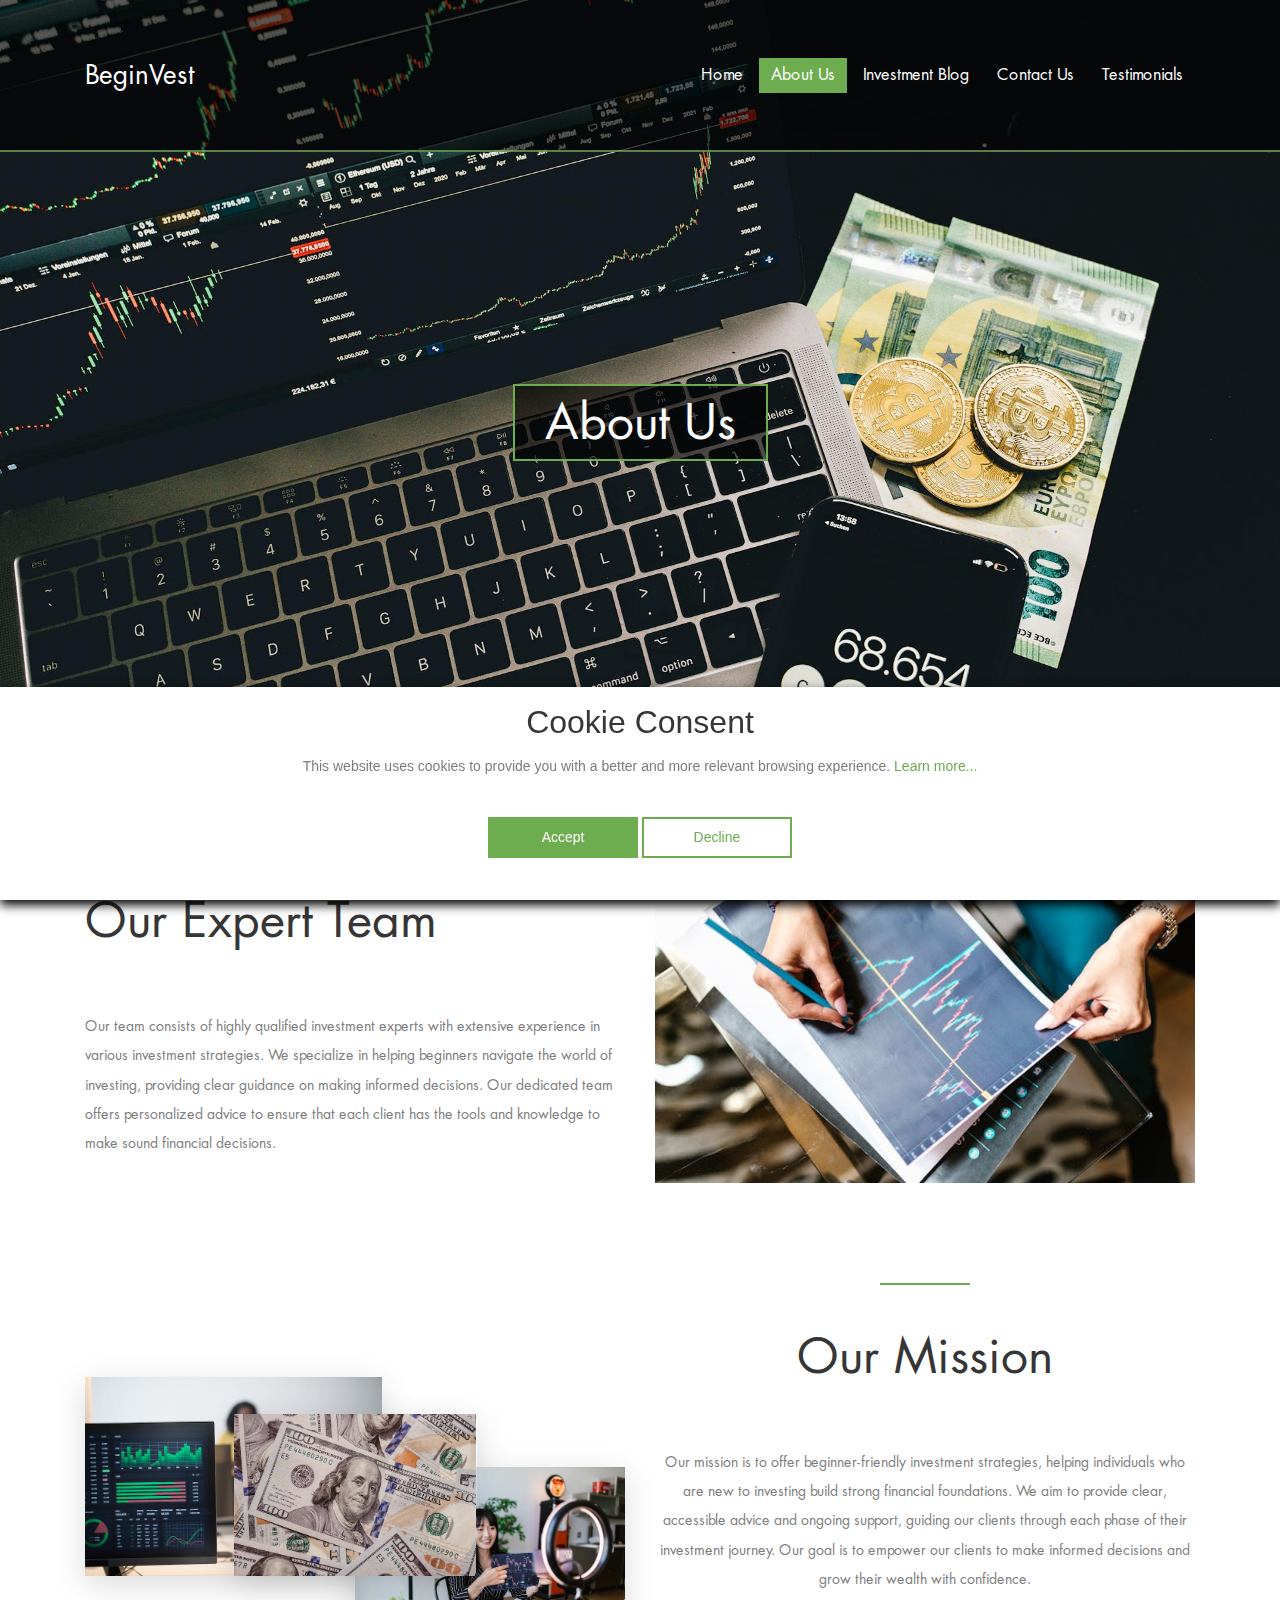
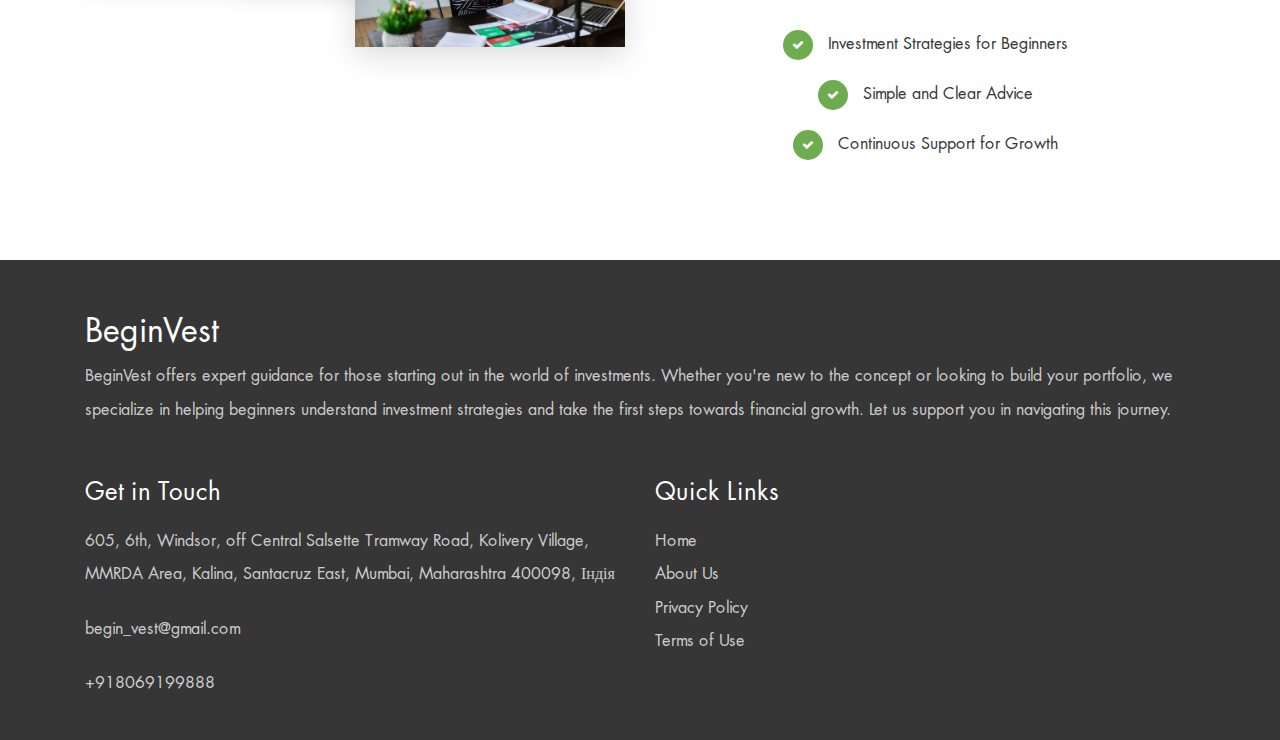
==== about-us.html @ 361419df "WIP" ====
<!DOCTYPE html>
<html lang="en">
    <head>
        <meta charset="UTF-8" />
        <meta name="description" content="" />
        <meta http-equiv="X-UA-Compatible" content="IE=edge" />
        <meta
            name="viewport"
            content="width=device-width, initial-scale=1, shrink-to-fit=no"
        />

        <!-- Title -->
        <title>BeginVest</title>

        <!-- Favicon -->
        <link rel="icon" href="img/core-img/favicon.ico" />

        <!-- Core Stylesheet -->
        <link rel="stylesheet" href="style.css" />
    </head>

    <body>
        <!-- Preloader -->
        <div class="preloader d-flex align-items-center justify-content-center">
            <div class="cssload-container">
                <div class="cssload-loading"><i></i><i></i><i></i><i></i></div>
            </div>
        </div>

        <!-- ##### Header Area Start ##### -->
        <header class="header-area">
            <!-- Navbar Area -->
            <div class="palatin-main-menu">
                <div class="classy-nav-container breakpoint-off">
                    <div class="container">
                        <!-- Menu -->
                        <nav
                            class="classy-navbar justify-content-between"
                            id="palatinNav"
                        >
                            <!-- Nav brand -->
                            <a href="index.html" class="nav-brand text-white"
                                >BeginVest</a
                            >

                            <!-- Navbar Toggler -->
                            <div class="classy-navbar-toggler">
                                <span class="navbarToggler"
                                    ><span></span><span></span><span></span
                                ></span>
                            </div>

                            <!-- Menu -->
                            <div class="classy-menu">
                                <!-- close btn -->
                                <div class="classycloseIcon">
                                    <div class="cross-wrap">
                                        <span class="top"></span
                                        ><span class="bottom"></span>
                                    </div>
                                </div>

                                <!-- Nav Start -->
                                <div class="classynav">
                                    <ul>
                                        <li>
                                            <a href="index.html">Home</a>
                                        </li>
                                        <li class="active">
                                            <a href="about-us.html">About Us</a>
                                        </li>
                                        <li>
                                            <a href="services.html"
                                                >Investment Blog</a
                                            >
                                        </li>
                                        <li>
                                            <a href="contact.html"
                                                >Contact Us</a
                                            >
                                        </li>
                                        <li>
                                            <a href="testimonials.html"
                                                >Testimonials</a
                                            >
                                        </li>
                                    </ul>
                                </div>
                                <!-- Nav End -->
                            </div>
                        </nav>
                    </div>
                </div>
            </div>
        </header>
        <!-- ##### Header Area End ##### -->

        <!-- ##### Breadcumb Area Start ##### -->
        <section
            class="breadcumb-area bg-img d-flex align-items-center justify-content-center"
            style="background-image: url(img/bg-img/bg-4.jpg)"
        >
            <div class="bradcumbContent">
                <h2>About Us</h2>
            </div>
        </section>
        <!-- ##### Breadcumb Area End ##### -->

        <!-- ##### About Us Area Start ##### -->
        <section class="about-us-area mt-5">
            <div class="container">
                <div class="row align-items-center">
                    <div class="col-12 col-lg-6">
                        <div class="about-text mb-100">
                            <div class="section-heading">
                                <div class="line-"></div>
                                <h2>Our Expert Team</h2>
                            </div>
                            <p>
                                Our team consists of highly qualified investment
                                experts with extensive experience in various
                                investment strategies. We specialize in helping
                                beginners navigate the world of investing,
                                providing clear guidance on making informed
                                decisions. Our dedicated team offers
                                personalized advice to ensure that each client
                                has the tools and knowledge to make sound
                                financial decisions.
                            </p>
                        </div>
                    </div>

                    <div class="col-12 col-lg-6">
                        <div class="about-thumbnail mb-100">
                            <img src="img/bg-img/about-1.jpg" alt="" />
                        </div>
                    </div>
                </div>
            </div>
        </section>
        <!-- ##### About Us Area End ##### -->

        <!-- ##### About Us Area Start ##### -->
        <section class="about-us-area">
            <div class="container">
                <div
                    style="flex-direction: row-reverse"
                    class="row align-items-center"
                >
                    <div class="col-12 col-lg-6">
                        <div class="about-text text-center mb-100">
                            <div class="section-heading text-center">
                                <div class="line-"></div>
                                <h2>Our Mission</h2>
                            </div>
                            <p>
                                Our mission is to offer beginner-friendly
                                investment strategies, helping individuals who
                                are new to investing build strong financial
                                foundations. We aim to provide clear, accessible
                                advice and ongoing support, guiding our clients
                                through each phase of their investment journey.
                                Our goal is to empower our clients to make
                                informed decisions and grow their wealth with
                                confidence.
                            </p>
                            <div class="about-key-text">
                                <h6>
                                    <span class="fa fa-check"></span>
                                    Investment Strategies for Beginners
                                </h6>
                                <h6>
                                    <span class="fa fa-check"></span> Simple and
                                    Clear Advice
                                </h6>
                                <h6>
                                    <span class="fa fa-check"></span>
                                    Continuous Support for Growth
                                </h6>
                            </div>
                        </div>
                    </div>

                    <div class="col-12 col-lg-6">
                        <div class="about-thumbnail homepage mb-100">
                            <!-- First Img -->
                            <div
                                class="first-img wow fadeInUp"
                                data-wow-delay="100ms"
                            >
                                <img src="img/bg-img/about-2.jpg" alt="" />
                            </div>
                            <!-- Second Img -->
                            <div
                                class="second-img wow fadeInUp"
                                data-wow-delay="300ms"
                            >
                                <img src="img/bg-img/about-3.jpg" alt="" />
                            </div>
                            <!-- Third Img-->
                            <div
                                class="third-img wow fadeInUp"
                                data-wow-delay="500ms"
                            >
                                <img src="img/bg-img/about-4.jpg" alt="" />
                            </div>
                        </div>
                    </div>
                </div>
            </div>
        </section>
        <!-- ##### About Us Area End ##### -->

        <!-- ##### Footer Area Start ##### -->
        <footer class="footer-area">
            <div class="container">
                <div class="row">
                    <!-- Footer Widget Area -->
                    <div class="col-12 col-lg-12">
                        <div class="footer-widget-area mt-50">
                            <a href="index.html" class="nav-brand text-white">
                                <h2 class="text-white">BeginVest</h2>
                            </a>
                            <p>
                                BeginVest offers expert guidance for those
                                starting out in the world of investments.
                                Whether you're new to the concept or looking to
                                build your portfolio, we specialize in helping
                                beginners understand investment strategies and
                                take the first steps towards financial growth.
                                Let us support you in navigating this journey.
                            </p>
                        </div>
                    </div>

                    <!-- Footer Widget Area -->
                    <div class="col-12 col-md-6 col-lg-6">
                        <div class="footer-widget-area mt-50">
                            <h4 class="text-white mb-3">Get in Touch</h4>
                            <a href="" class="text-white">
                                <p>
                                    605, 6th, Windsor, off Central Salsette
                                    Tramway Road, Kolivery Village, MMRDA Area,
                                    Kalina, Santacruz East, Mumbai, Maharashtra
                                    400098, Індія
                                </p>
                            </a>
                            <br />
                            <a href="" class="text-white">
                                <p>begin_vest@gmail.com</p>
                            </a>
                            <br />
                            <a href="" class="text-white">
                                <p>+918069199888</p>
                            </a>
                        </div>
                    </div>
                    <div class="col-12 col-md-6 col-lg-6">
                        <div class="footer-widget-area mt-50">
                            <h4 class="text-white mb-3">Quick Links</h4>
                            <a href="index.html" class="text-white">
                                <p>Home</p>
                            </a>
                            <a href="about-us.html" class="text-white">
                                <p>About Us</p>
                            </a>
                            <a href="privacy-policy.html" class="text-white">
                                <p>Privacy Policy</p>
                            </a>
                            <a href="terms-of-use.html" class="text-white">
                                <p>Terms of Use</p>
                            </a>
                        </div>
                    </div>
                </div>
            </div>
        </footer>
        <!-- ##### Footer Area End ##### -->

        <!-- Cookie banner -->
        <div class="cookie-wrapper show">
            <div>
                <i class="bx bx-cookie"></i>
                <h2 style="text-align: center">Cookie Consent</h2>
            </div>

            <div class="data">
                <p>
                    This website uses cookies to provide you with a better and
                    more relevant browsing experience.
                    <a href="#">Learn more...</a>
                </p>
            </div>

            <div class="buttons">
                <button class="cookie-button" id="acceptBtn">Accept</button>
                <button class="cookie-button" id="declineBtn">Decline</button>
            </div>
        </div>
        <!-- End Cookie banner -->

        <!-- ##### All Javascript Script ##### -->
        <!-- jQuery-2.2.4 js -->
        <script src="https://code.jquery.com/jquery-3.4.1.min.js"></script>
        <!-- Popper js -->
        <script src="js/bootstrap/popper.min.js"></script>
        <!-- Bootstrap js -->
        <script src="js/bootstrap/bootstrap.min.js"></script>
        <!-- All Plugins js -->
        <script src="js/plugins/plugins.js"></script>
        <!-- Active js -->
        <script src="js/active.js"></script>

        <script src="js/contact-form.js"></script>
        <script src="js/cookiebanner.js"></script>
    </body>
</html>
---- style.css ----
/* :: 1.0 Import Fonts */
@import url(css/bootstrap.min.css);
@import url(css/classy-nav.css);
@import url(css/owl.carousel.min.css);
@import url(css/animate.css);
@import url(css/magnific-popup.css);
@import url(css/font-awesome.min.css);
@import url(css/nice-select.css);
@import url(css/travel-icon.css);
@font-face {
    font-family: "FuturaLT-Book";
    src: url("fonts/FuturaLT-Book.eot?#iefix") format("embedded-opentype"),
        url("fonts/FuturaLT-Book.woff") format("woff"),
        url("fonts/FuturaLT-Book.ttf") format("truetype"),
        url("fonts/FuturaLT-Book.svg#FuturaLT-Book") format("svg");
    font-weight: normal;
    font-style: normal;
}
/* :: 2.0 Import All CSS */
/* :: 3.0 Base CSS */
* {
    margin: 0;
    padding: 0;
}

body {
    font-family: "FuturaLT-Book";
    font-size: 14px;
}

h1,
h2,
h3,
h4,
h5,
h6 {
    color: #363636;
    line-height: 1.3;
    font-weight: 400;
}

p {
    color: #7d7d7d;
    font-size: 14px;
    line-height: 2.1;
    font-weight: 400;
}

a,
a:hover,
a:focus {
    -webkit-transition-duration: 500ms;
    transition-duration: 500ms;
    text-decoration: none;
    outline: 0 solid transparent;
    color: #141414;
    font-weight: 400;
    font-size: 14px;
}

ul,
ol {
    margin: 0;
}
ul li,
ol li {
    list-style: none;
}

img {
    height: auto;
    max-width: 100%;
}

/* :: 3.1.0 Spacing */
.mt-15 {
    margin-top: 15px !important;
}

.mt-30 {
    margin-top: 30px !important;
}

.mt-50 {
    margin-top: 50px !important;
}

.mt-70 {
    margin-top: 70px !important;
}

.mt-100 {
    margin-top: 100px !important;
}

.mb-15 {
    margin-bottom: 15px !important;
}

.mb-30 {
    margin-bottom: 30px !important;
}

.mb-50 {
    margin-bottom: 50px !important;
}

.mb-70 {
    margin-bottom: 70px !important;
}

.mb-100 {
    margin-bottom: 100px !important;
}

.ml-15 {
    margin-left: 15px !important;
}

.ml-30 {
    margin-left: 30px !important;
}

.ml-50 {
    margin-left: 50px !important;
}

.mr-15 {
    margin-right: 15px !important;
}

.mr-30 {
    margin-right: 30px !important;
}

.mr-50 {
    margin-right: 50px !important;
}

/* :: 3.2.0 Height */
.height-400 {
    height: 400px !important;
}

.height-500 {
    height: 500px !important;
}

.height-600 {
    height: 600px !important;
}

.height-700 {
    height: 700px !important;
}

.height-800 {
    height: 800px !important;
}

/* :: 3.3.0 Section Padding */
.section-padding-100 {
    padding-top: 100px;
    padding-bottom: 100px;
}

.section-padding-100-0 {
    padding-top: 100px;
    padding-bottom: 0;
}

.section-padding-0-100 {
    padding-top: 0;
    padding-bottom: 100px;
}

.section-padding-100-70 {
    padding-top: 100px;
    padding-bottom: 70px;
}

/* :: 3.4.0 Section Heading */
.section-heading {
    position: relative;
    z-index: 1;
    margin-bottom: 60px;
}
.section-heading .line- {
    width: 90px;
    height: 2px;
    background-color: #6dac4fff;
    display: block;
    margin-bottom: 40px;
}
.section-heading h2 {
    font-size: 48px;
    color: #363636;
}
@media only screen and (min-width: 992px) and (max-width: 1199px) {
    .section-heading h2 {
        font-size: 40px;
    }
}
@media only screen and (min-width: 768px) and (max-width: 991px) {
    .section-heading h2 {
        font-size: 36px;
    }
}
@media only screen and (max-width: 767px) {
    .section-heading h2 {
        font-size: 24px;
    }
}
.section-heading p {
    margin-bottom: 0;
}
.section-heading.text-center .line- {
    margin: 0 auto 40px;
}
.section-heading.white h2,
.section-heading.white p {
    color: #ffffff;
}

/* :: 3.5.0 Preloader CSS */
.preloader {
    background-color: #ffffff;
    width: 100%;
    height: 100%;
    position: fixed;
    top: 0;
    left: 0;
    right: 0;
    z-index: 9999;
}
.preloader .cssload-container {
    display: block;
    width: 97px;
}
.preloader .cssload-loading i {
    width: 19px;
    height: 19px;
    display: inline-block;
    border-radius: 50%;
    background: #6dac4fff;
}
.preloader .cssload-loading i:first-child {
    opacity: 0;
    animation: cssload-loading-ani2 0.58s linear infinite;
    -o-animation: cssload-loading-ani2 0.58s linear infinite;
    -ms-animation: cssload-loading-ani2 0.58s linear infinite;
    -webkit-animation: cssload-loading-ani2 0.58s linear infinite;
    -moz-animation: cssload-loading-ani2 0.58s linear infinite;
    transform: translate(-19px);
    -o-transform: translate(-19px);
    -ms-transform: translate(-19px);
    -webkit-transform: translate(-19px);
    -moz-transform: translate(-19px);
}
.preloader .cssload-loading i:nth-child(2),
.preloader .cssload-loading i:nth-child(3) {
    animation: cssload-loading-ani3 0.58s linear infinite;
    -o-animation: cssload-loading-ani3 0.58s linear infinite;
    -ms-animation: cssload-loading-ani3 0.58s linear infinite;
    -webkit-animation: cssload-loading-ani3 0.58s linear infinite;
    -moz-animation: cssload-loading-ani3 0.58s linear infinite;
}
.preloader .cssload-loading i:last-child {
    animation: cssload-loading-ani1 0.58s linear infinite;
    -o-animation: cssload-loading-ani1 0.58s linear infinite;
    -ms-animation: cssload-loading-ani1 0.58s linear infinite;
    -webkit-animation: cssload-loading-ani1 0.58s linear infinite;
    -moz-animation: cssload-loading-ani1 0.58s linear infinite;
}
@keyframes cssload-loading-ani1 {
    100% {
        transform: translate(39px);
        opacity: 0;
    }
}
@-o-keyframes cssload-loading-ani1 {
    100% {
        -o-transform: translate(39px);
        opacity: 0;
    }
}
@-ms-keyframes cssload-loading-ani1 {
    100% {
        -ms-transform: translate(39px);
        opacity: 0;
    }
}
@-webkit-keyframes cssload-loading-ani1 {
    100% {
        -webkit-transform: translate(39px);
        opacity: 0;
    }
}
@-moz-keyframes cssload-loading-ani1 {
    100% {
        -moz-transform: translate(39px);
        opacity: 0;
    }
}
@keyframes cssload-loading-ani2 {
    100% {
        transform: translate(19px);
        opacity: 1;
    }
}
@-o-keyframes cssload-loading-ani2 {
    100% {
        -o-transform: translate(19px);
        opacity: 1;
    }
}
@-ms-keyframes cssload-loading-ani2 {
    100% {
        -ms-transform: translate(19px);
        opacity: 1;
    }
}
@-webkit-keyframes cssload-loading-ani2 {
    100% {
        -webkit-transform: translate(19px);
        opacity: 1;
    }
}
@-moz-keyframes cssload-loading-ani2 {
    100% {
        -moz-transform: translate(19px);
        opacity: 1;
    }
}
@keyframes cssload-loading-ani3 {
    100% {
        transform: translate(19px);
    }
}
@-o-keyframes cssload-loading-ani3 {
    100% {
        -o-transform: translate(19px);
    }
}
@-ms-keyframes cssload-loading-ani3 {
    100% {
        -ms-transform: translate(19px);
    }
}
@-webkit-keyframes cssload-loading-ani3 {
    100% {
        -webkit-transform: translate(19px);
    }
}
@-moz-keyframes cssload-loading-ani3 {
    100% {
        -moz-transform: translate(19px);
    }
}
/* :: 3.6.0 Miscellaneous */
.bg-img {
    background-position: center center;
    background-size: cover;
    background-repeat: no-repeat;
}

.bg-white {
    background-color: #ffffff !important;
}

.bg-dark {
    background-color: #000000 !important;
}

.bg-transparent {
    background-color: transparent !important;
}

.font-bold {
    font-weight: 700;
}

.font-light {
    font-weight: 300;
}

.bg-overlay {
    position: relative;
    z-index: 2;
    background-position: center center;
    background-size: cover;
}
.bg-overlay::after {
    background-color: rgba(0, 0, 0, 0.63);
    position: absolute;
    z-index: -1;
    top: 0;
    left: 0;
    width: 100%;
    height: 100%;
    content: "";
}

.bg-fixed {
    background-attachment: fixed !important;
}

/* :: 3.7.0 ScrollUp */
#scrollUp {
    background-color: #6dac4fff;
    border-radius: 0;
    bottom: 50px;
    box-shadow: 0 2px 6px 0 rgba(0, 0, 0, 0.3);
    color: #ffffff;
    font-size: 24px;
    height: 40px;
    line-height: 40px;
    right: 50px;
    text-align: center;
    width: 40px;
    -webkit-transition-duration: 500ms;
    transition-duration: 500ms;
}
#scrollUp:hover,
#scrollUp:focus {
    background-color: #363636;
}

/* :: 3.8.0 Palatin Button */
.palatin-btn {
    background-color: #6dac4fff;
    -webkit-transition-duration: 500ms;
    transition-duration: 500ms;
    position: relative;
    z-index: 1;
    display: inline-block;
    min-width: 123px;
    height: 53px;
    color: #ffffff;
    border: none;
    border-radius: 0;
    padding: 0 30px;
    font-size: 16px;
    line-height: 53px;
    text-transform: capitalize;
}
.palatin-btn:hover,
.palatin-btn:focus {
    font-size: 16px;
    background-color: #363636;
    color: #ffffff;
}
.palatin-btn.btn-2 {
    background-color: #363636;
    color: #ffffff;
}
.palatin-btn.btn-2:hover,
.palatin-btn.btn-2:focus {
    font-size: 16px;
    background-color: #6dac4fff;
    color: #ffffff;
}
.palatin-btn.btn-3 {
    background-color: #ffffff;
    color: #6dac4fff;
    border: 2px solid #6dac4fff;
    height: 49px;
    line-height: 48px;
}
.palatin-btn.btn-3:hover,
.palatin-btn.btn-3:focus {
    font-size: 16px;
    background-color: #6dac4fff;
    color: #ffffff;
}

/* :: 4.0 Header Area CSS */
.header-area {
    position: absolute;
    z-index: 100;
    width: 100%;
    top: 0;
    left: 0;
    z-index: 1000;
}
.header-area .palatin-main-menu {
    position: relative;
    width: 100%;
    background-color: rgba(0, 0, 0, 0.63);
    border-bottom: 2px solid rgb(138 203 112 / 63%);
}
.header-area .palatin-main-menu .classy-nav-container {
    background-color: transparent;
}
.header-area .palatin-main-menu .classy-navbar {
    -webkit-transition-duration: 300ms;
    transition-duration: 300ms;
    background-color: transparent;
    height: 150px;
    padding: 0;
}
@media only screen and (max-width: 767px) {
    .header-area .palatin-main-menu .classy-navbar {
        height: 70px;
    }
}
@media only screen and (min-width: 992px) and (max-width: 1199px) {
    .header-area .palatin-main-menu .classy-navbar .nav-brand {
        max-width: 140px;
    }
}
@media only screen and (max-width: 767px) {
    .header-area .palatin-main-menu .classy-navbar .nav-brand {
        max-width: 140px;
    }
}
.header-area .palatin-main-menu .classy-navbar .classynav ul li a {
    text-transform: capitalize;
    color: #ffffff;
    font-size: 16px;
    background-color: transparent;
}
.header-area .palatin-main-menu .classy-navbar .classynav ul li a:hover,
.header-area .palatin-main-menu .classy-navbar .classynav ul li a:focus {
    color: #ffffff;
    background-color: #6dac4fff;
}
@media only screen and (min-width: 992px) and (max-width: 1199px) {
    .header-area .palatin-main-menu .classy-navbar .classynav ul li a {
        font-size: 14px;
    }
}
@media only screen and (min-width: 768px) and (max-width: 991px) {
    .header-area .palatin-main-menu .classy-navbar .classynav ul li a {
        background-color: #6dac4fff;
    }
}
@media only screen and (max-width: 767px) {
    .header-area .palatin-main-menu .classy-navbar .classynav ul li a {
        background-color: #6dac4fff;
    }
}
.header-area .palatin-main-menu .classy-navbar .classynav ul li.active a {
    color: #ffffff;
    background-color: #6dac4fff;
}
.header-area
    .palatin-main-menu
    .classy-navbar
    .classynav
    ul
    li.megamenu-item
    > a::after,
.header-area
    .palatin-main-menu
    .classy-navbar
    .classynav
    ul
    li.has-down
    > a::after {
    color: #ffffff;
}
.header-area .palatin-main-menu .classy-navbar .classynav ul li ul li a {
    color: #363636;
}
@media only screen and (min-width: 992px) and (max-width: 1199px) {
    .header-area .palatin-main-menu .classy-navbar .classynav ul li ul li a {
        padding: 0 20px;
    }
}
@media only screen and (min-width: 768px) and (max-width: 991px) {
    .header-area .palatin-main-menu .classy-navbar .classynav ul li ul li a {
        color: #ffffff;
    }
}
@media only screen and (max-width: 767px) {
    .header-area .palatin-main-menu .classy-navbar .classynav ul li ul li a {
        color: #ffffff;
    }
}
.header-area .palatin-main-menu .classy-navbar .menu-btn {
    margin-left: 100px;
}
@media only screen and (min-width: 992px) and (max-width: 1199px) {
    .header-area .palatin-main-menu .classy-navbar .menu-btn {
        margin-left: 30px;
    }
}
@media only screen and (min-width: 768px) and (max-width: 991px) {
    .header-area .palatin-main-menu .classy-navbar .menu-btn {
        margin-left: 30px;
        border: 2px solid #ffffff;
        margin-top: 30px;
        display: inline-block;
    }
}
@media only screen and (max-width: 767px) {
    .header-area .palatin-main-menu .classy-navbar .menu-btn {
        margin-left: 30px;
        border: 2px solid #ffffff;
        margin-top: 30px;
        display: inline-block;
    }
}
.header-area .palatin-main-menu .classy-navbar .menu-btn a {
    color: #ffffff;
    font-size: 16px;
}
.header-area .is-sticky .palatin-main-menu {
    position: fixed;
    width: 100%;
    top: 0;
    left: 0;
    z-index: 9999;
    background-color: #000;
    box-shadow: 0 5px 50px 15px rgba(0, 0, 0, 0.2);
}
.header-area .is-sticky .palatin-main-menu .classy-navbar {
    height: 90px;
}
@media only screen and (max-width: 767px) {
    .header-area .is-sticky .palatin-main-menu .classy-navbar {
        height: 70px;
    }
}

@media only screen and (min-width: 768px) and (max-width: 991px) {
    .breakpoint-on .classy-navbar .classy-menu {
        background-color: #6dac4fff;
    }
}
@media only screen and (max-width: 767px) {
    .breakpoint-on .classy-navbar .classy-menu {
        background-color: #6dac4fff;
    }
}

@media only screen and (min-width: 768px) and (max-width: 991px) {
    .classynav ul li .megamenu .single-mega.cn-col-4 {
        padding: 0;
    }
}
@media only screen and (max-width: 767px) {
    .classynav ul li .megamenu .single-mega.cn-col-4 {
        padding: 0;
    }
}

.classycloseIcon .cross-wrap span {
    background: #ffffff;
}

/* :: 5.0 Hero Area CSS */
.hero-slides {
    position: relative;
    z-index: 1;
}
.hero-slides .owl-dots {
    display: -webkit-box;
    display: -ms-flexbox;
    display: flex;
    position: absolute;
    bottom: 30px;
    left: 4%;
}
@media only screen and (min-width: 992px) and (max-width: 1199px) {
    .hero-slides .owl-dots {
        left: 1%;
    }
}
@media only screen and (min-width: 768px) and (max-width: 991px) {
    .hero-slides .owl-dots {
        left: 5px;
        -webkit-box-orient: horizontal;
        -webkit-box-direction: reverse;
        -ms-flex-direction: column;
        flex-direction: column;
    }
}
@media only screen and (max-width: 767px) {
    .hero-slides .owl-dots {
        bottom: 100px;
    }
}
.hero-slides .owl-dots .owl-dot {
    -webkit-transition-duration: 300ms;
    transition-duration: 300ms;
    border: 2px solid transparent;
    background-color: transparent;
    display: block;
    padding: 3px 5px;
    color: #ffffff;
    font-size: 14px;
}
.hero-slides .owl-dots .owl-dot.active,
.hero-slides .owl-dots .owl-dot:hover,
.hero-slides .owl-dots .owl-dot:focus {
    color: #ffffff;
    background-color: #1b3f4c;
    border: 2px solid #6dac4fff;
    box-shadow: none;
}

.single-hero-slide {
    width: 100%;
    height: 950px;
    position: relative;
    z-index: 1;
    overflow: hidden;
}
@media only screen and (min-width: 992px) and (max-width: 1199px) {
    .single-hero-slide {
        height: 800px;
    }
}
@media only screen and (min-width: 768px) and (max-width: 991px) {
    .single-hero-slide {
        height: 750px;
    }
}
@media only screen and (max-width: 767px) {
    .single-hero-slide {
        height: 750px;
    }
}
.single-hero-slide .slide-img {
    position: absolute;
    width: 100%;
    height: 100%;
    z-index: -10;
    left: 0;
    right: 0;
    top: 0;
    bottom: 0;
}
.single-hero-slide .hero-slides-content {
    display: inline-block;
    padding: 60px 50px;
    background-color: rgba(0, 0, 0, 0.63);
    border: 2px solid #6dac4fff;
    text-align: center;
}
@media only screen and (min-width: 992px) and (max-width: 1199px) {
    .single-hero-slide .hero-slides-content {
        padding: 40px 20px;
    }
}
@media only screen and (min-width: 768px) and (max-width: 991px) {
    .single-hero-slide .hero-slides-content {
        padding: 30px 20px;
    }
}
@media only screen and (max-width: 767px) {
    .single-hero-slide .hero-slides-content {
        padding: 20px;
    }
}
.single-hero-slide .hero-slides-content .line {
    width: 90px;
    height: 2px;
    background-color: #6dac4fff;
    margin: 0 auto 30px;
}
.single-hero-slide .hero-slides-content h2 {
    position: relative;
    z-index: 1;
    font-size: 72px;
    color: #ffffff;
    margin-bottom: 0;
    display: inline-block;
}
@media only screen and (min-width: 992px) and (max-width: 1199px) {
    .single-hero-slide .hero-slides-content h2 {
        font-size: 48px;
    }
}
@media only screen and (min-width: 768px) and (max-width: 991px) {
    .single-hero-slide .hero-slides-content h2 {
        font-size: 36px;
    }
}
@media only screen and (max-width: 767px) {
    .single-hero-slide .hero-slides-content h2 {
        font-size: 30px;
    }
}
.single-hero-slide .hero-slides-content p {
    font-size: 14px;
    color: #ffffff;
}

.hero-slides .owl-item.active .single-hero-slide .slide-img {
    -webkit-animation: slide 20s linear infinite;
    animation: slide 20s linear infinite;
}

@-webkit-keyframes slide {
    0% {
        -webkit-transform: scale(1);
        transform: scale(1);
    }
    50% {
        -webkit-transform: scale(1.2);
        transform: scale(1.2);
    }
    100% {
        -webkit-transform: scale(1);
        transform: scale(1);
    }
}
@keyframes slide {
    0% {
        -webkit-transform: scale(1);
        transform: scale(1);
    }
    50% {
        -webkit-transform: scale(1.2);
        transform: scale(1.2);
    }
    100% {
        -webkit-transform: scale(1);
        transform: scale(1);
    }
}
/* :: 6.0 Book Now Area CSS */
.book-now-area {
    position: relative;
    z-index: 100;
    margin-bottom: 15px;
}

.book-now-form {
    position: relative;
    z-index: 1;
    top: -87px;
}
.book-now-form form {
    display: -webkit-box;
    display: -ms-flexbox;
    display: flex;
    -webkit-box-align: center;
    -ms-flex-align: center;
    -ms-grid-row-align: center;
    align-items: center;
    -ms-flex-wrap: wrap;
    flex-wrap: wrap;
    width: 100%;
}
.book-now-form form .form-group,
.book-now-form form button {
    display: -webkit-box;
    display: -ms-flexbox;
    display: flex;
    -webkit-box-align: center;
    -ms-flex-align: center;
    -ms-grid-row-align: center;
    align-items: center;
    -webkit-box-pack: center;
    -ms-flex-pack: center;
    justify-content: center;
    -webkit-box-orient: horizontal;
    -webkit-box-direction: reverse;
    -ms-flex-direction: column;
    flex-direction: column;
    -webkit-box-flex: 0;
    -ms-flex: 0 0 20%;
    flex: 0 0 20%;
    max-width: 20%;
    width: 20%;
    height: 174px;
    background-color: #363636;
    border-left: 2px solid #6dac4fff;
    border-top: 2px solid #6dac4fff;
    border-bottom: 2px solid #6dac4fff;
    margin-bottom: 0;
    padding: 0 30px;
}
@media only screen and (min-width: 768px) and (max-width: 991px) {
    .book-now-form form .form-group,
    .book-now-form form button {
        padding: 0 20px;
    }
}
@media only screen and (max-width: 767px) {
    .book-now-form form .form-group,
    .book-now-form form button {
        -webkit-box-flex: 0;
        -ms-flex: 0 0 100%;
        flex: 0 0 100%;
        max-width: 100%;
        width: 100%;
        height: 100px;
        border-bottom: 0 solid transparent;
        border-right: 2px solid #6dac4fff;
    }
}
.book-now-form form .form-group label {
    color: #6dac4fff;
    display: block;
    font-size: 14px;
    width: 100%;
}
.book-now-form form button {
    border-right: 2px solid #6dac4fff;
    font-size: 16px;
    background-color: #6dac4fff;
    text-transform: uppercase;
    color: #ffffff;
    cursor: pointer;
    -webkit-transition-duration: 300ms;
    transition-duration: 300ms;
    padding: 0;
}
.book-now-form form button:hover,
.book-now-form form button:focus {
    outline: none;
    background-color: #363636;
}
.book-now-form form .form-control:focus {
    box-shadow: none;
}
.book-now-form .nice-select {
    background-color: transparent;
    border-radius: 0;
    border: none;
    font-size: 14px;
    height: auto;
    line-height: 1;
    padding-left: 0;
    padding-right: 30px;
    padding-top: 0;
    padding-bottom: 0;
    width: 100%;
    color: #ffffff;
}
.book-now-form .nice-select::after {
    border-bottom: 1px solid #ffffff;
    border-right: 1px solid #ffffff;
    height: 10px;
    margin-top: -4px;
    width: 10px;
}
.book-now-form .nice-select .list {
    background-color: #ffffff;
    border-radius: 0;
    margin-top: 2px;
    box-shadow: 0 2px 15px 0 rgba(0, 0, 0, 0.15);
    width: 100%;
}
.book-now-form .nice-select .current {
    font-size: 24px;
    line-height: 1;
}
@media only screen and (min-width: 992px) and (max-width: 1199px) {
    .book-now-form .nice-select .current {
        font-size: 18px;
    }
}
@media only screen and (min-width: 768px) and (max-width: 991px) {
    .book-now-form .nice-select .current {
        font-size: 14px;
    }
}
@media only screen and (max-width: 767px) {
    .book-now-form .nice-select .current {
        font-size: 18px;
    }
}
.book-now-form .nice-select .option {
    font-size: 20px;
    color: #363636;
    width: 100%;
}
@media only screen and (min-width: 992px) and (max-width: 1199px) {
    .book-now-form .nice-select .option {
        font-size: 16px;
    }
}
@media only screen and (min-width: 768px) and (max-width: 991px) {
    .book-now-form .nice-select .option {
        font-size: 13px;
    }
}
@media only screen and (max-width: 767px) {
    .book-now-form .nice-select .option {
        font-size: 16px;
    }
}

/* :: 7.0 About Us Area CSS */
.about-thumbnail {
    position: relative;
    z-index: 1;
}
.about-thumbnail.homepage .first-img {
    position: relative;
    width: 50%;
    margin-left: auto;
    box-shadow: 0 8px 30px 0 rgba(0, 0, 0, 0.15);
}
.about-thumbnail.homepage .second-img {
    position: relative;
    z-index: 1;
    width: 55%;
    margin-top: -50%;
    box-shadow: 0 8px 30px 0 rgba(0, 0, 0, 0.15);
}
.about-thumbnail.homepage .third-img {
    position: relative;
    z-index: 1;
    margin: 0 auto;
    width: 45%;
    margin-top: -30%;
    box-shadow: 0 8px 30px 0 rgba(0, 0, 0, 0.15);
}

.about-key-text {
    position: relative;
    z-index: 1;
    margin-top: 35px;
}
.about-key-text h6 {
    display: -webkit-box;
    display: -ms-flexbox;
    display: flex;
    -webkit-box-align: center;
    -ms-flex-align: center;
    -ms-grid-row-align: center;
    align-items: center;
    -webkit-box-pack: center;
    -ms-flex-pack: center;
    justify-content: center;
    margin-bottom: 20px;
    font-size: 16px;
}
.about-key-text h6 span {
    -webkit-box-flex: 0;
    -ms-flex: 0 0 30px;
    flex: 0 0 30px;
    max-width: 30px;
    width: 30px;
    margin-right: 15px;
    height: 30px;
    text-align: center;
    font-size: 12px;
    background-color: #6dac4fff;
    border-radius: 50%;
    line-height: 30px;
    color: #ffffff;
}

/* :: 8.0 Pool Area CSS */
.pool-content {
    position: relative;
    z-index: 1;
    width: 100%;
    padding: 70px 50px;
    border: 2px solid #6dac4fff;
    background-color: rgba(0, 0, 0, 0.63);
}
@media only screen and (max-width: 767px) {
    .pool-content {
        padding: 50px 20px;
    }
}
.pool-content .pool-feature {
    position: relative;
    z-index: 1;
    text-align: center;
}
@media only screen and (max-width: 767px) {
    .pool-content .pool-feature {
        margin-top: 30px;
    }
}
.pool-content .pool-feature i {
    font-size: 70px;
    color: #6dac4fff;
    margin-bottom: 15px;
    display: block;
}
.pool-content .pool-feature p {
    color: #ffffff;
    font-size: 14px;
    margin-bottom: 0;
}

/* :: 9.0 Rooms Area CSS */
.single-rooms-area {
    position: relative;
    z-index: 10;
    width: 100%;
    height: 515px;
    margin-bottom: 100px;
    -webkit-transition-duration: 500ms;
    transition-duration: 500ms;
}
.single-rooms-area .bg-thumbnail {
    position: absolute;
    width: 100%;
    height: 100%;
    top: 0;
    left: 0;
    right: 0;
    bottom: 0;
    z-index: 10;
}
.single-rooms-area .price-from {
    position: absolute;
    z-index: 20;
    top: -19px;
    left: 50%;
    -webkit-transform: translateX(-50%);
    transform: translateX(-50%);
    padding: 10px 15px;
    background-color: #181818;
    border: 2px solid #6dac4fff;
    display: inline-block;
    margin-bottom: 0;
    line-height: 1;
    color: #ffffff;
    font-size: 14px;
}
.single-rooms-area .rooms-text {
    position: absolute;
    z-index: 30;
    background-color: rgba(0, 0, 0, 0.63);
    padding: 30px 30px 40px;
    left: 20px;
    right: 20px;
    bottom: 20px;
    width: calc(100% - 40px);
    border: 2px solid #6dac4fff;
    text-align: center;
    -webkit-transition-duration: 500ms;
    transition-duration: 500ms;
}
.single-rooms-area .rooms-text .line {
    width: 90px;
    height: 2px;
    background-color: #6dac4fff;
    display: block;
    margin: 0 auto 20px;
}
.single-rooms-area .rooms-text h4 {
    color: #ffffff;
}
@media only screen and (max-width: 767px) {
    .single-rooms-area .rooms-text h4 {
        font-size: 20px;
    }
}
.single-rooms-area .rooms-text p {
    color: #ffffff;
    margin-bottom: 0;
}
.single-rooms-area .book-room-btn {
    position: absolute;
    bottom: -15px;
    left: 50%;
    -webkit-transform: translateX(-50%);
    transform: translateX(-50%);
    z-index: 50;
}
.single-rooms-area:hover .rooms-text,
.single-rooms-area:focus .rooms-text {
    background-color: #000;
}

.pagination-area {
    position: relative;
    z-index: 1;
    text-align: center;
}
.pagination-area .pagination {
    -webkit-box-pack: center;
    -ms-flex-pack: center;
    justify-content: center;
}
.pagination-area .pagination .page-item .page-link {
    border: 2px solid transparent;
    background-color: transparent;
    display: block;
    padding: 5px;
    margin-right: 10px;
    color: #181818;
    font-size: 14px;
}
.pagination-area .pagination .page-item .page-link:hover,
.pagination-area .pagination .page-item .page-link:focus {
    color: #ffffff;
    background-color: #616161;
    border: 2px solid #6dac4fff;
    box-shadow: none;
}
.pagination-area .pagination .page-item:first-child .page-link {
    margin-left: 0;
    border-top-left-radius: 0;
    border-bottom-left-radius: 0;
}
.pagination-area .pagination .page-item:last-child .page-link {
    border-top-right-radius: 0;
    border-bottom-right-radius: 0;
}
.pagination-area .pagination .page-item.active .page-link {
    color: #ffffff;
    background-color: #616161;
    border: 2px solid #6dac4fff;
}

/* :: 10.0 Services Area CSS */
.services-intro {
    position: relative;
    z-index: 1;
}
.services-intro .single-cool-fact {
    width: 100%;
}

.core-features-area {
    position: relative;
    z-index: 10;
}
.core-features-area .single-core-feature {
    position: relative;
    z-index: 1;
    width: 100%;
    height: 514px;
}
.core-features-area .single-core-feature .bg-thumbnail {
    position: absolute;
    width: 100%;
    height: 100%;
    top: 0;
    left: 0;
    z-index: 5;
}
.core-features-area .single-core-feature .feature-content {
    width: 70%;
    text-align: center;
    position: absolute;
    top: 50%;
    left: 50%;
    z-index: 50;
    background-color: rgba(255, 255, 255, 0.85);
    border: 2px solid #6dac4fff;
    padding: 30px;
    -webkit-transform: translate(-50%, -50%);
    transform: translate(-50%, -50%);
}
@media only screen and (max-width: 767px) {
    .core-features-area .single-core-feature .feature-content {
        width: 85%;
    }
}
.core-features-area .single-core-feature .feature-content i {
    font-size: 60px;
    color: #6dac4fff;
    margin-bottom: 30px;
    display: block;
}
.core-features-area .single-core-feature .feature-content h3 {
    font-size: 30px;
}
@media only screen and (min-width: 992px) and (max-width: 1199px) {
    .core-features-area .single-core-feature .feature-content h3 {
        font-size: 24px;
    }
}
@media only screen and (min-width: 768px) and (max-width: 991px) {
    .core-features-area .single-core-feature .feature-content h3 {
        font-size: 24px;
    }
}
@media only screen and (max-width: 767px) {
    .core-features-area .single-core-feature .feature-content h3 {
        font-size: 24px;
    }
}
.core-features-area .single-core-feature .feature-content p {
    margin-bottom: 0;
}

.single-service-area {
    position: relative;
    z-index: 1;
}
.single-service-area i {
    display: block;
    margin-bottom: 30px;
    color: #6dac4fff;
    font-size: 60px;
}
.single-service-area h4 {
    font-size: 30px;
    margin-bottom: 25px;
    -webkit-transition-duration: 500ms;
    transition-duration: 500ms;
}
@media only screen and (max-width: 767px) {
    .single-service-area h4 {
        font-size: 24px;
    }
}
.single-service-area p {
    margin-bottom: 0;
}

.our-milestones {
    position: relative;
    z-index: 1;
}
.our-milestones .single-cool-fact {
    background-color: rgba(0, 0, 0, 0.63);
}

/* :: 11.0 Our Hotel Area CSS */
.single-hotel-info {
    position: relative;
    z-index: 1;
}
.single-hotel-info .hotel-info-text {
    position: relative;
    z-index: 1;
    margin-bottom: 45px;
}
.single-hotel-info .hotel-info-text h6 {
    display: -webkit-box;
    display: -ms-flexbox;
    display: flex;
    -webkit-box-align: center;
    -ms-flex-align: center;
    -ms-grid-row-align: center;
    align-items: center;
    margin-bottom: 15px;
    font-size: 16px;
}
.single-hotel-info .hotel-info-text h6 span {
    -webkit-box-flex: 0;
    -ms-flex: 0 0 30px;
    flex: 0 0 30px;
    max-width: 30px;
    width: 30px;
    margin-right: 15px;
    height: 30px;
    text-align: center;
    font-size: 12px;
    background-color: #6dac4fff;
    border-radius: 50%;
    line-height: 30px;
    color: #ffffff;
}

/* :: 12.0 Testimonial Area CSS */
.testimonial-content {
    position: relative;
    z-index: 1;
    border: 2px solid #6dac4fff;
    background-color: #ffffff;
    padding: 100px;
    width: 100%;
}
@media only screen and (max-width: 767px) {
    .testimonial-content {
        padding: 30px;
    }
}
.testimonial-content .single-testimonial {
    position: relative;
    z-index: 1;
    text-align: center;
}
.testimonial-content .single-testimonial p {
    font-size: 16px;
    color: #7d7d7d;
    font-style: italic;
}
@media only screen and (max-width: 767px) {
    .testimonial-content .single-testimonial p {
        font-size: 14px;
    }
}
.testimonial-content .single-testimonial h6 {
    margin-top: 55px;
    margin-bottom: 60px;
}
.testimonial-content .single-testimonial h6 span {
    color: #6dac4fff;
}
@media only screen and (max-width: 767px) {
    .testimonial-content .single-testimonial h6 {
        margin-top: 25px;
        margin-bottom: 30px;
    }
}
.testimonial-content .single-testimonial img {
    width: 100px;
    height: 100px;
    object-fit: cover;
    width: auto !important;
    margin: 0 auto;
}

/* :: 13.0 Footer Area CSS */
.footer-area {
    position: relative;
    z-index: 1;
    background-color: #363636;
    padding-bottom: 40px;
}
.footer-area .footer-widget-area p {
    color: #cccccc;
    font-size: 16px;
    margin-bottom: 0;
}
.footer-area .footer-widget-area .widget-title {
    padding-top: 15px;
    color: #ffffff;
    font-weight: 400;
}
.footer-area .footer-widget-area .subscribe-form {
    position: relative;
    z-index: 1;
}
.footer-area .footer-widget-area .subscribe-form input {
    width: 100%;
    height: 46px;
    background-color: transparent;
    border: 2px solid #6dac4fff;
    padding: 0 15px;
    color: #ffffff;
}
.footer-area .footer-widget-area .subscribe-form button {
    -webkit-transition-duration: 500ms;
    transition-duration: 500ms;
    width: 100%;
    height: 46px;
    border: none;
    font-size: 16px;
    margin-top: 15px;
    color: #ffffff;
    cursor: pointer;
    background-color: #6dac4fff;
}
.footer-area .footer-widget-area .subscribe-form button:hover,
.footer-area .footer-widget-area .subscribe-form button:focus {
    background-color: #363636;
}
.footer-area .copywrite-text {
    position: relative;
    z-index: 1;
}
.footer-area .copywrite-text p {
    margin-bottom: 0;
    line-height: 1.5;
    font-size: 12px;
    color: rgba(204, 204, 204, 0.4);
}
.footer-area .copywrite-text p a {
    font-size: 12px;
    color: rgba(204, 204, 204, 0.4);
}
.footer-area .copywrite-text p a:hover {
    color: #ffffff;
}

/* :: 14.0 Breadcumb Area CSS */
.breadcumb-area {
    position: relative;
    z-index: 10;
    width: 100%;
    height: 775px;
}
@media only screen and (max-width: 767px) {
    .breadcumb-area {
        height: 340px;
    }
}
.breadcumb-area .bradcumbContent {
    margin-top: 70px;
}
@media only screen and (max-width: 767px) {
    .breadcumb-area .bradcumbContent {
        margin-top: 0;
    }
}
.breadcumb-area .bradcumbContent h2 {
    font-size: 48px;
    color: #ffffff;
    margin-bottom: 0;
    padding: 5px 30px;
    border: 2px solid #6dac4fff;
    background-color: rgba(0, 0, 0, 0.63);
}
@media only screen and (min-width: 768px) and (max-width: 991px) {
    .breadcumb-area .bradcumbContent h2 {
        font-size: 36px;
    }
}
@media only screen and (max-width: 767px) {
    .breadcumb-area .bradcumbContent h2 {
        font-size: 30px;
    }
}

/* :: 15.0 Blog Area CSS */
.single-blog-post {
    position: relative;
    z-index: 10;
}
.single-blog-post .blog-post-thumb {
    position: relative;
    z-index: 1;
}
.single-blog-post .post-content {
    position: relative;
    z-index: 1;
    width: 80%;
    border: 2px solid #6dac4fff;
    padding: 50px 40px 30px;
    left: 10%;
    text-align: center;
    margin-top: -145px;
    background-color: #ffffff;
}
@media only screen and (max-width: 767px) {
    .single-blog-post .post-content {
        width: 90%;
        left: 5%;
        margin-top: -25px;
        padding: 40px 30px 20px;
    }
}
.single-blog-post .post-content .post-date {
    position: absolute;
    left: 50%;
    top: -26.5px;
    -webkit-transform: translateX(-50%);
    transform: translateX(-50%);
}
.single-blog-post .post-content .post-title {
    font-size: 30px;
    display: block;
    margin-bottom: 10px;
}
.single-blog-post .post-content .post-title:hover,
.single-blog-post .post-content .post-title:focus {
    color: #6dac4fff;
}
@media only screen and (max-width: 767px) {
    .single-blog-post .post-content .post-title {
        font-size: 20px;
        margin-bottom: 15px;
    }
}
.single-blog-post .post-content .post-meta {
    position: relative;
    z-index: 1;
    margin-bottom: 30px;
}
.single-blog-post .post-content .post-meta a {
    font-size: 12px;
    color: #363636;
    position: relative;
    z-index: 2;
}
.single-blog-post .post-content .post-meta a:first-child {
    margin-right: 30px;
}
.single-blog-post .post-content .post-meta a:first-child::after {
    position: absolute;
    top: -2px;
    right: -18px;
    content: "|";
    z-index: 10;
}

/* :: 16.0 Contact Area CSS */
.contact-area {
    position: relative;
    z-index: 1;
}
.contact-area .home-map-area {
    -webkit-box-flex: 0;
    -ms-flex: 0 0 50%;
    flex: 0 0 50%;
    max-width: 50%;
    width: 50%;
    height: 685px;
}
@media only screen and (max-width: 767px) {
    .contact-area .home-map-area {
        -webkit-box-flex: 0;
        -ms-flex: 0 0 100%;
        flex: 0 0 100%;
        max-width: 100%;
        width: 100%;
        height: 450px;
    }
}
.contact-area .home-map-area iframe {
    width: 100%;
    height: 100%;
    border: none;
}
.contact-area .contact-info {
    -webkit-box-flex: 0;
    -ms-flex: 0 0 50%;
    flex: 0 0 50%;
    max-width: 50%;
    width: 50%;
    padding: 0 8%;
}
@media only screen and (max-width: 767px) {
    .contact-area .contact-info {
        -webkit-box-flex: 0;
        -ms-flex: 0 0 100%;
        flex: 0 0 100%;
        max-width: 100%;
        width: 100%;
        padding: 50px 30px;
    }
}
.contact-area .contact-info h4,
.contact-area .contact-info h5 {
    margin-bottom: 15px;
}
@media only screen and (min-width: 768px) and (max-width: 991px) {
    .contact-area .contact-info h4,
    .contact-area .contact-info h5 {
        font-size: 16px;
    }
}
@media only screen and (max-width: 767px) {
    .contact-area .contact-info h4,
    .contact-area .contact-info h5 {
        font-size: 16px;
    }
}
.contact-area .contact-info .social-info a {
    display: inline-block;
    margin-right: 15px;
}
.contact-area .contact-info .social-info a:hover,
.contact-area .contact-info .social-info a:focus {
    color: #6dac4fff;
}

.single-contact-information {
    position: relative;
    z-index: 1;
}
.single-contact-information .section-text {
    position: relative;
    z-index: 1;
    margin-bottom: 40px;
}
.single-contact-information .section-text h3 {
    font-weight: 400;
    font-size: 30px;
    margin-bottom: 10px;
}
.single-contact-information .section-text p {
    margin-bottom: 0;
}
.single-contact-information .contact-content {
    position: relative;
    z-index: 1;
    margin-bottom: 20px;
}
.single-contact-information .contact-content:last-child {
    margin-bottom: 0;
}
.single-contact-information .contact-content p {
    font-size: 15px;
    color: #7d7d7d;
    margin-bottom: 0;
}
.single-contact-information .contact-content p:first-child {
    font-size: 18px;
    color: #6dac4fff;
    margin-bottom: 0;
    -webkit-box-flex: 0;
    -ms-flex: 0 0 90px;
    flex: 0 0 90px;
    max-width: 90px;
    width: 90px;
}

.map-area {
    position: relative;
    z-index: 2;
}
.map-area iframe {
    width: 100%;
    height: 515px;
    border: none;
    margin-bottom: 0;
}
@media only screen and (max-width: 767px) {
    .map-area iframe {
        height: 300px;
    }
}

.contact-form-area {
    position: relative;
    z-index: 1;
}
.contact-form-area form {
    position: relative;
    z-index: 1;
}
.contact-form-area form input,
.contact-form-area form textarea {
    -webkit-transition-duration: 500ms;
    transition-duration: 500ms;
    border: none;
    border-bottom: 2px solid #c9c9c9;
    margin-bottom: 30px;
    font-size: 12px;
    font-style: italic;
    color: #7d7d7d;
    border-radius: 0;
    width: 100%;
    height: 52px;
}
.contact-form-area form input:focus,
.contact-form-area form textarea:focus {
    border-color: #6dac4fff;
    box-shadow: none;
}
.contact-form-area form textarea {
    height: 180px;
}

/* :: 17.0 Skills Area CSS */
.single-skils-area {
    position: relative;
    z-index: 1;
    text-align: center;
}
.single-skils-area .circle {
    position: relative;
    z-index: 10;
    margin-bottom: 15px;
}
.single-skils-area .skills-text {
    position: absolute;
    top: 50%;
    left: 50%;
    text-align: center;
    -webkit-transform: translate(-50%, -50%);
    transform: translate(-50%, -50%);
}
.single-skils-area .skills-text span {
    font-size: 48px;
    color: #232323;
}
.single-skils-area .skills-text p {
    margin-bottom: 0;
    line-height: 1;
    font-size: 14px;
    color: #232323;
}

/* :: 18.0 Elements Area CSS */
.elements-title h2 {
    font-size: 48px;
    margin-bottom: 20px;
}
@media only screen and (max-width: 767px) {
    .elements-title h2 {
        font-size: 24px;
    }
}

.single-icon {
    position: relative;
    z-index: 1;
    padding: 50px 30px;
    border: 2px solid #6dac4fff;
    text-align: center;
}
.single-icon i {
    color: #6dac4fff;
    font-size: 70px;
    display: block;
    margin-bottom: 30px;
}
.single-icon span {
    font-size: 16px;
}

/* :: 18.1.0 Single Cool Facts CSS */
.single-cool-fact {
    position: relative;
    z-index: 1;
    width: 200px;
    padding: 35px 15px;
    border: 2px solid #6dac4fff;
    text-align: center;
    background-color: #363636;
    margin: 0 auto;
    -webkit-transition-duration: 500ms;
    transition-duration: 500ms;
}
.single-cool-fact .scf-text i {
    -webkit-transition-duration: 500ms;
    transition-duration: 500ms;
    display: block;
    font-size: 70px;
    margin-bottom: 10px;
    color: #6dac4fff;
}
.single-cool-fact .scf-text h2 {
    font-size: 48px;
    margin-bottom: 5px;
    color: #ffffff;
}
@media only screen and (min-width: 992px) and (max-width: 1199px) {
    .single-cool-fact .scf-text h2 {
        font-size: 48px;
    }
}
@media only screen and (min-width: 768px) and (max-width: 991px) {
    .single-cool-fact .scf-text h2 {
        font-size: 36px;
    }
}
@media only screen and (max-width: 767px) {
    .single-cool-fact .scf-text h2 {
        font-size: 30px;
    }
}
.single-cool-fact .scf-text p {
    font-size: 14px;
    margin-bottom: 0;
    color: #ffffff;
    line-height: 1;
}
.single-cool-fact:hover,
.single-cool-fact:focus {
    background-color: #6dac4fff;
}
.single-cool-fact:hover .scf-text i,
.single-cool-fact:focus .scf-text i {
    color: #ffffff;
}

/* :: 18.2.0 Accordians Area CSS */
.single-accordion.panel {
    background-color: #ffffff;
    border: 0 solid transparent;
    border-radius: 4px;
    box-shadow: 0 0 0 transparent;
    margin-bottom: 15px;
}
.single-accordion:last-of-type {
    margin-bottom: 0;
}
.single-accordion h6 {
    margin-bottom: 0;
}
.single-accordion h6 a {
    background-color: #6dac4fff;
    border-radius: 0;
    border: 2px solid #6dac4fff;
    color: #ffffff;
    display: block;
    margin: 0;
    padding: 20px 70px 20px 30px;
    position: relative;
    font-size: 14px;
    text-transform: capitalize;
}
.single-accordion h6 a span {
    background: transparent;
    -webkit-transition-duration: 500ms;
    transition-duration: 500ms;
    font-size: 10px;
    position: absolute;
    right: 0;
    text-align: center;
    top: 0;
    width: 58px;
    height: 100%;
    color: #ffffff;
    line-height: 58px;
}
.single-accordion h6 a span.accor-open {
    opacity: 0;
}
.single-accordion h6 a.collapsed {
    -webkit-transition-duration: 500ms;
    transition-duration: 500ms;
    background-color: #ffffff;
    color: #7d7d7d;
    border: 2px solid #6dac4fff;
}
.single-accordion h6 a.collapsed span {
    color: #7d7d7d;
}
.single-accordion h6 a.collapsed span.accor-close {
    opacity: 0;
}
.single-accordion h6 a.collapsed span.accor-open {
    opacity: 1;
}
.single-accordion .accordion-content {
    border-top: 0 solid transparent;
    box-shadow: none;
    padding: 30px 15px 5px;
}
.single-accordion .accordion-content p {
    margin-bottom: 0;
}

/* :: 18.3.0 Tabs Area CSS */
.palatin-tabs-content {
    position: relative;
    z-index: 1;
}
.palatin-tabs-content .nav-tabs {
    border-bottom: none;
    margin-bottom: 30px;
}
.palatin-tabs-content .nav-tabs .nav-link {
    background-color: #ffffff;
    border: 2px solid #6dac4fff;
    padding: 0 20px;
    height: 58px;
    line-height: 58px;
    color: #7d7d7d;
    margin: 0 2px;
    border-radius: 0;
}
@media only screen and (min-width: 992px) and (max-width: 1199px) {
    .palatin-tabs-content .nav-tabs .nav-link {
        padding: 0 15px;
    }
}
@media only screen and (max-width: 767px) {
    .palatin-tabs-content .nav-tabs .nav-link {
        padding: 0 15px;
        font-size: 12px;
        margin-bottom: 15px;
    }
}
@media only screen and (min-width: 480px) and (max-width: 767px) {
    .palatin-tabs-content .nav-tabs .nav-link {
        padding: 0 15px;
    }
}
.palatin-tabs-content .nav-tabs .nav-link.active {
    background-color: #6dac4fff;
    color: #ffffff;
}
.palatin-tabs-content .palatin-tab-text p {
    margin-bottom: 0;
}
.palatin-tabs-content .tab-content h6 {
    font-size: 18px;
}

/* ====== The End ====== */

/*# sourceMappingURL=style.css.map */
/*** copyright end ***/
@media (max-width: 700px) {
    .cookie-wrapper {
        width: 100%;
    }
}

.cookie-wrapper {
    position: fixed;
    bottom: 0px;
    right: 0;
    width: 100%;
    background: #fff;
    padding: 15px 25px 22px;
    transition: right 0.3s ease;
    box-shadow: 0 5px 10px rgb(0, 0, 0);
    z-index: 999;
}

.cookie-wrapper * {
    font-family: "Raleway", sans-serif;
}

.cookie-wrapper .show {
    right: 20px;
}

.hidden {
    display: none;
}
header i {
    color: #6dac4fff;
    font-size: 32px;
    text-align: center;
}
header h2 {
    color: #6dac4fff;
    font-weight: 500;
    text-align: center;
}
.data {
    text-align: center;
}
.data p a {
    color: #6dac4fff;
    text-decoration: none;
    text-align: center !important;
}
.data p a:hover {
    text-decoration: underline;
}
.buttons {
    padding: 20px 0px;
    text-align: center;
}
.buttons .cookie-button {
    border: 2px solid #6dac4fff;
    color: #fff;
    padding: 8px 0;
    background: #6dac4fff;
    cursor: pointer;
    width: calc(100% / 2 - 10px);
    transition: all 0.5s ease;
    max-width: 150px;
    border-radius: 0;
}
.buttons #acceptBtn:hover {
    background-color: transparent;
    color: #6dac4fff;
}
#declineBtn {
    background-color: #fff;
    color: #6dac4fff;
}
#declineBtn:hover {
    background-color: #6dac4fff;
    color: #fff;
}
/* Footer Style */
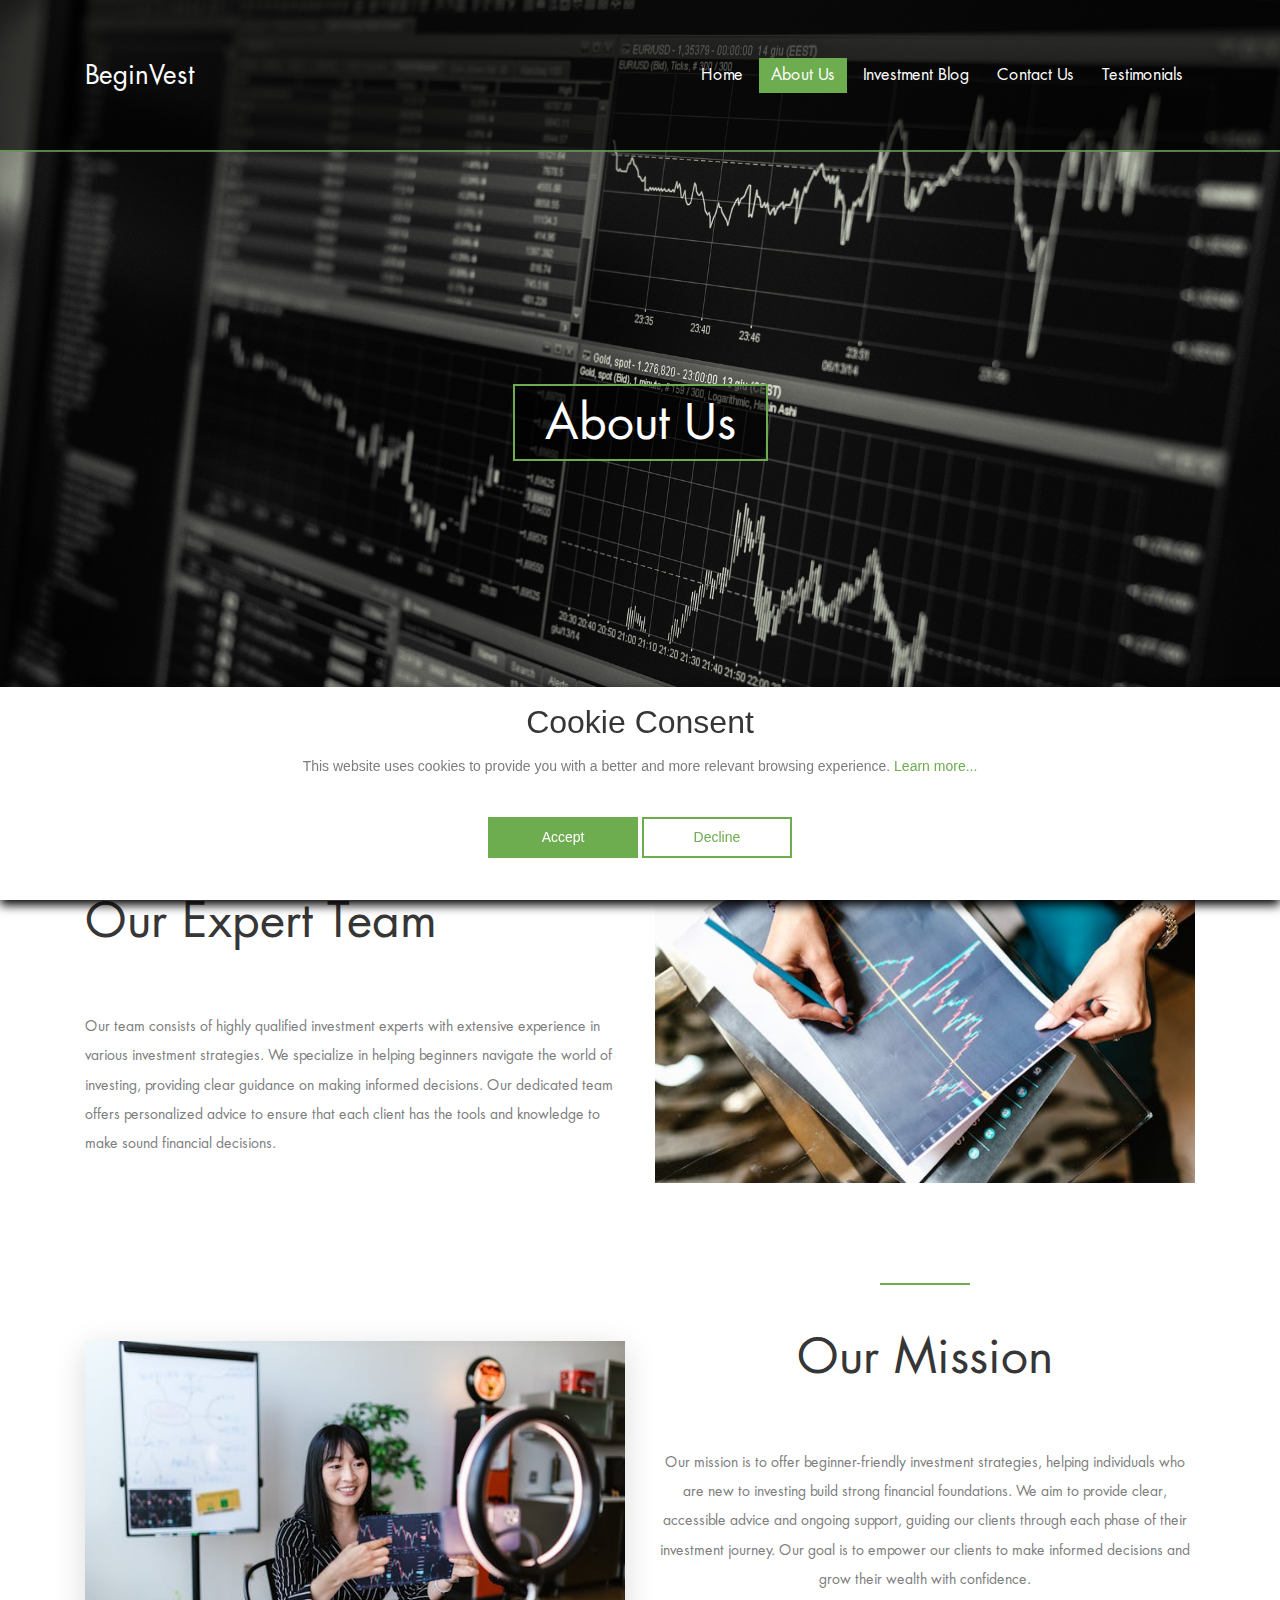
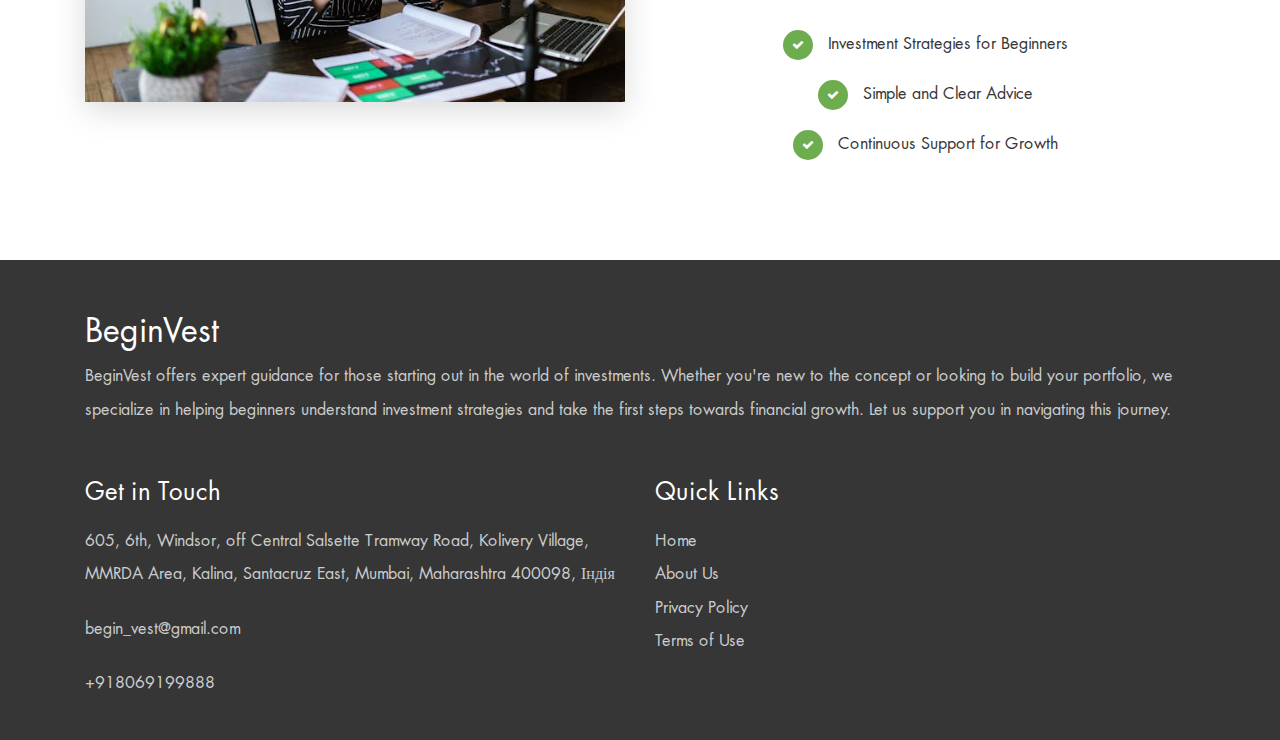
==== commit 7a45e5c5: "WIP" ====
--- a/about-us.html
+++ b/about-us.html
@@ -187,22 +187,13 @@
                             <div
                                 class="first-img wow fadeInUp"
                                 data-wow-delay="100ms"
+                                style="width: 100%"
                             >
-                                <img src="img/bg-img/about-2.jpg" alt="" />
-                            </div>
-                            <!-- Second Img -->
-                            <div
-                                class="second-img wow fadeInUp"
-                                data-wow-delay="300ms"
-                            >
-                                <img src="img/bg-img/about-3.jpg" alt="" />
-                            </div>
-                            <!-- Third Img-->
-                            <div
-                                class="third-img wow fadeInUp"
-                                data-wow-delay="500ms"
-                            >
-                                <img src="img/bg-img/about-4.jpg" alt="" />
+                                <img
+                                    style="width: 100%"
+                                    src="img/bg-img/about-2.jpg"
+                                    alt=""
+                                />
                             </div>
                         </div>
                     </div>
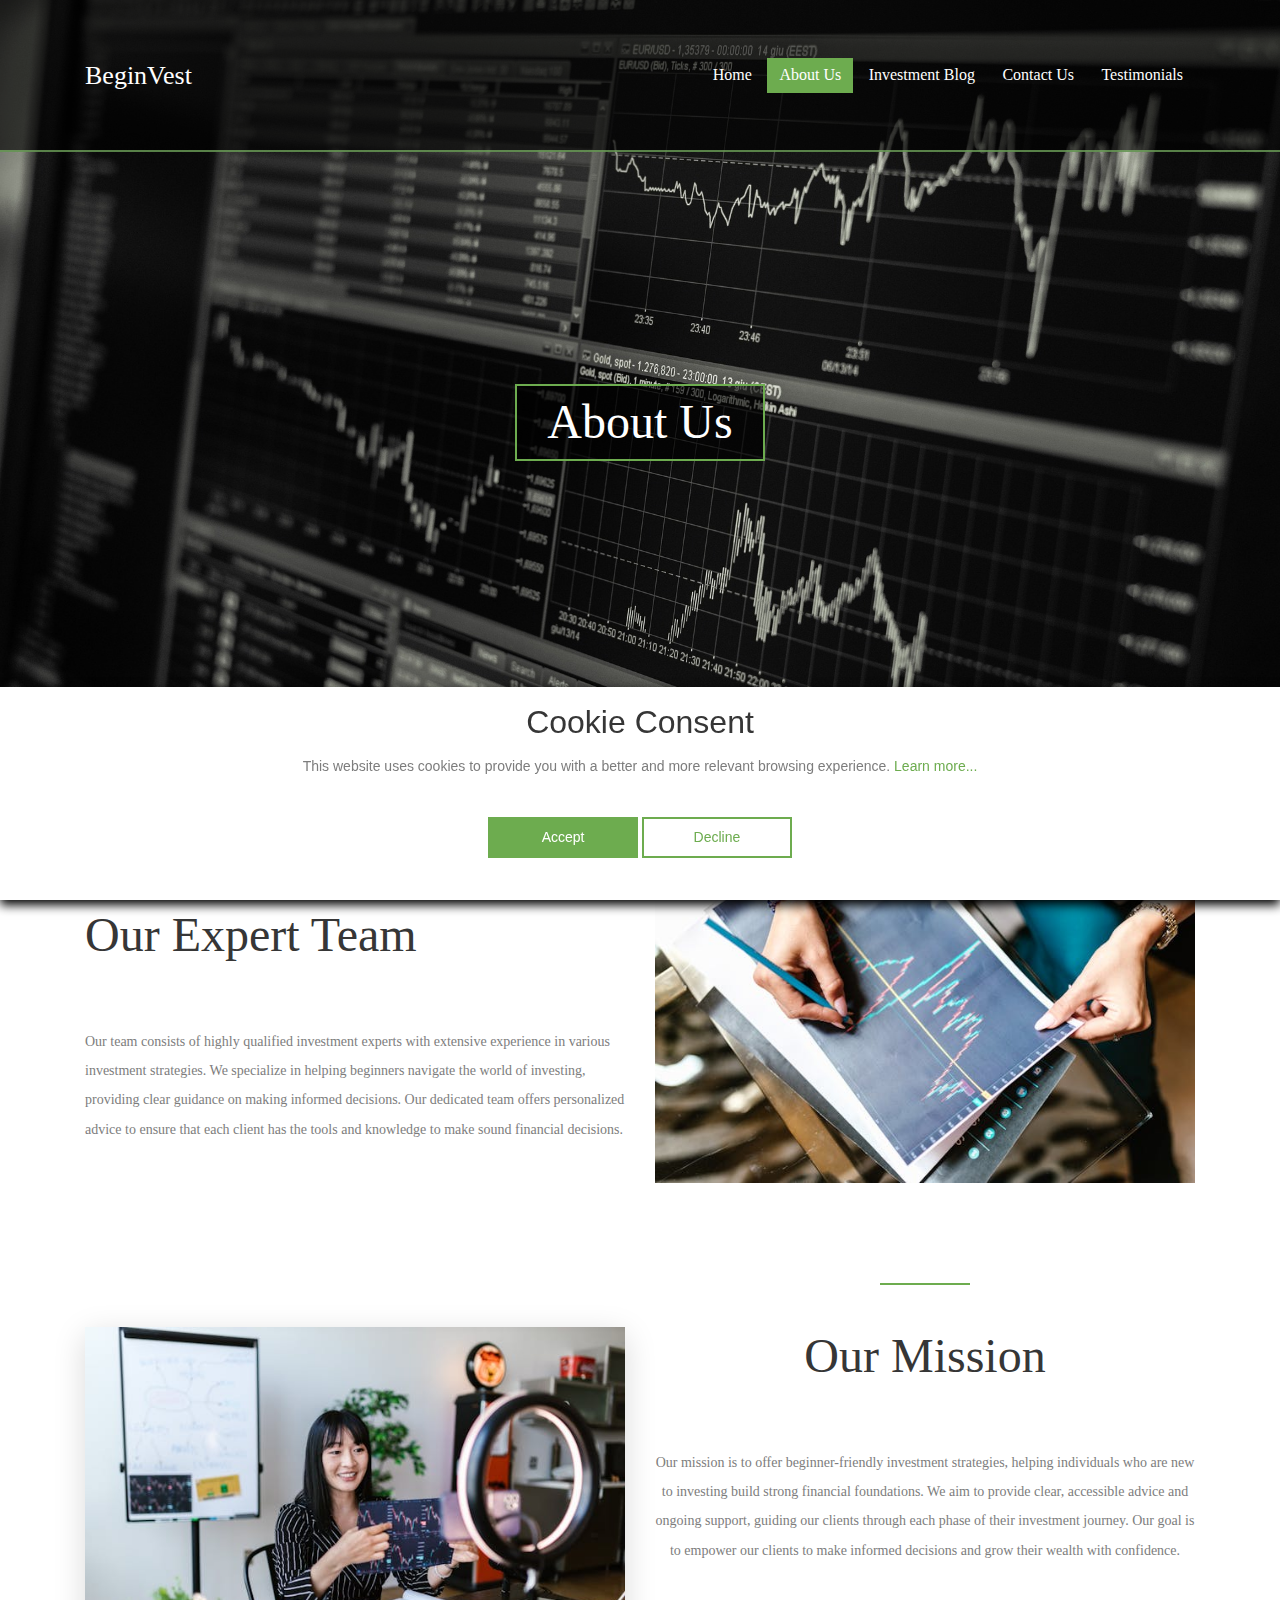
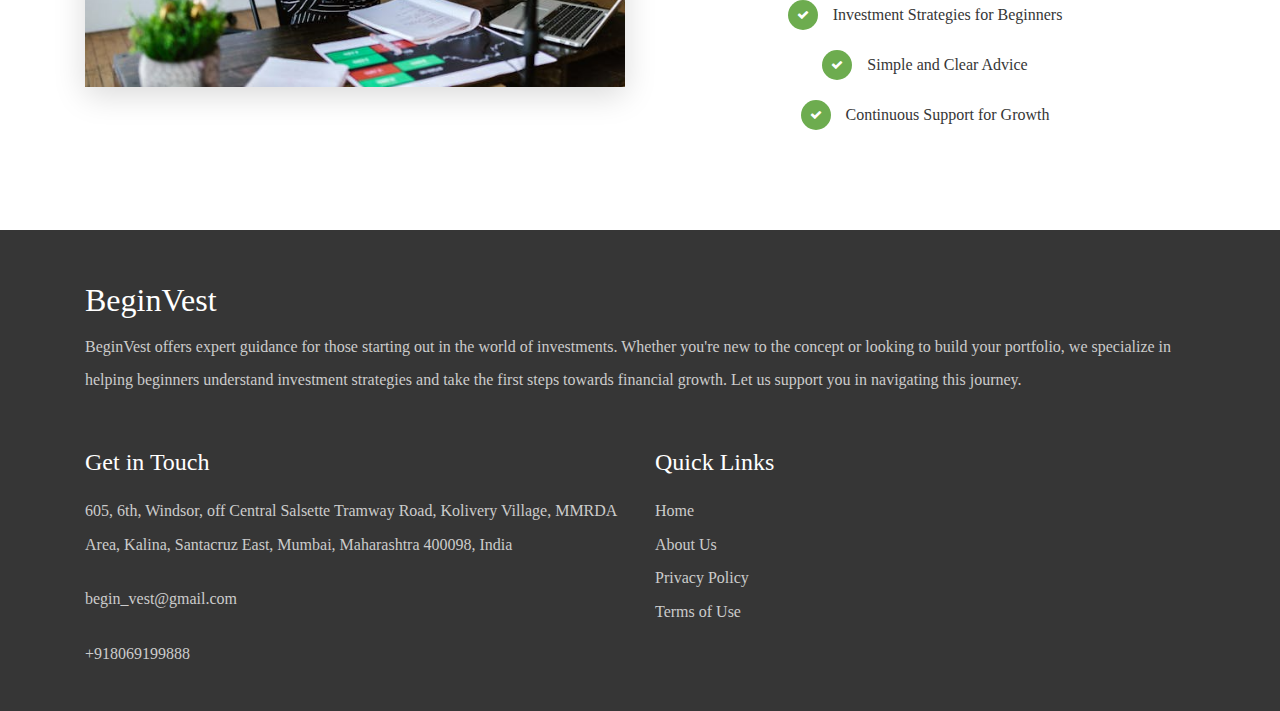
==== commit 6cbbda8d: "WIP" ====
--- a/about-us.html
+++ b/about-us.html
@@ -233,7 +233,7 @@
                                     605, 6th, Windsor, off Central Salsette
                                     Tramway Road, Kolivery Village, MMRDA Area,
                                     Kalina, Santacruz East, Mumbai, Maharashtra
-                                    400098, Індія
+                                    400098, India
                                 </p>
                             </a>
                             <br />
--- a/style.css
+++ b/style.css
@@ -7,15 +7,7 @@
 @import url(css/font-awesome.min.css);
 @import url(css/nice-select.css);
 @import url(css/travel-icon.css);
-@font-face {
-    font-family: "FuturaLT-Book";
-    src: url("fonts/FuturaLT-Book.eot?#iefix") format("embedded-opentype"),
-        url("fonts/FuturaLT-Book.woff") format("woff"),
-        url("fonts/FuturaLT-Book.ttf") format("truetype"),
-        url("fonts/FuturaLT-Book.svg#FuturaLT-Book") format("svg");
-    font-weight: normal;
-    font-style: normal;
-}
+
 /* :: 2.0 Import All CSS */
 /* :: 3.0 Base CSS */
 * {
